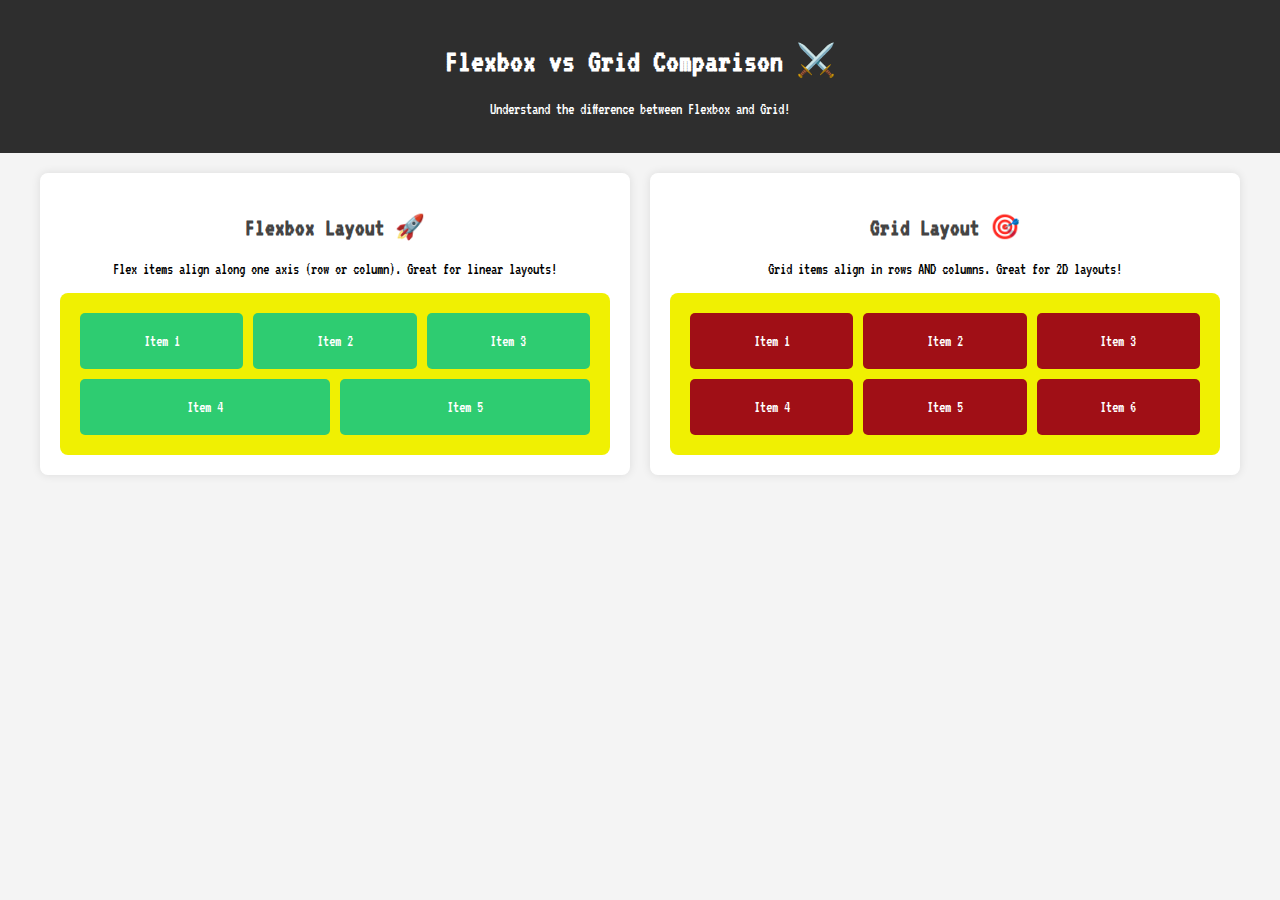
==== pages/flex-grid.html @ 0d8ee2d0 "pages for sessions" ====
<!DOCTYPE html>
<html lang="en">
  <head>
    <meta charset="UTF-8" />
    <meta name="viewport" content="width=device-width, initial-scale=1.0" />
    <title>Flexbox vs Grid Comparison</title>
    <link rel="preconnect" href="https://fonts.googleapis.com" />
    <link rel="preconnect" href="https://fonts.gstatic.com" crossorigin />
    <link
      href="https://fonts.googleapis.com/css2?family=VT323&display=swap"
      rel="stylesheet"
    />
    <style>
      * {
        font-family: "VT323", monospace;
      }
      body {
        margin: 0;
        padding: 0;
        font-family: Arial, sans-serif;
        background-color: #f4f4f4;
      }

      header {
        background-color: #2e2e2e;
        color: white;
        text-align: center;
        padding: 20px;
        position: sticky;
        top: 0;
        z-index: 1000;
      }

      .container {
        display: flex;
        flex-wrap: wrap;
        gap: 20px;
        max-width: 1200px;
        margin: 0 auto;
        padding: 20px;
      }

      .flex-section,
      .grid-section {
        flex: 1 1 500px;
        background-color: #fff;
        border-radius: 8px;
        box-shadow: 0 0 10px rgba(0, 0, 0, 0.1);
        padding: 20px;
      }

      h2 {
        text-align: center;
        color: #444;
      }

      .flex-container {
        display: flex;
        gap: 10px;
        flex-wrap: wrap;
        justify-content: center;
        background-color: #f0f002;
        padding: 20px;
        border-radius: 8px;
      }

      .flex-item {
        background-color: #2ecc71;
        color: white;
        padding: 20px;
        text-align: center;
        border-radius: 5px;
        flex: 1 1 100px;
      }

      /* Grid Demo */
      .grid-container {
        display: grid;
        grid-template-columns: repeat(3, 1fr);
        gap: 10px;
        background-color: #f0f002;
        padding: 20px;
        border-radius: 8px;
      }

      .grid-item {
        background-color: #a00f16;
        color: white;
        padding: 20px;
        text-align: center;
        border-radius: 5px;
      }

      @media (max-width: 900px) {
        .container {
          flex-direction: column;
        }
      }

      @media (max-width: 600px) {
        .flex-container {
          flex-direction: column;
        }

        .grid-container {
          grid-template-columns: 1fr;
        }
      }
    </style>
  </head>

  <body>
    <header>
      <h1>Flexbox vs Grid Comparison ⚔️</h1>
      <p>Understand the difference between Flexbox and Grid!</p>
    </header>

    <div class="container">
      <!-- Flexbox Section -->
      <section class="flex-section">
        <h2>Flexbox Layout 🚀</h2>
        <p style="text-align: center">
          Flex items align along one axis (row or column). Great for linear
          layouts!
        </p>
        <div class="flex-container">
          <div class="flex-item">Item 1</div>
          <div class="flex-item">Item 2</div>
          <div class="flex-item">Item 3</div>
          <div class="flex-item">Item 4</div>
          <div class="flex-item">Item 5</div>
        </div>
      </section>

      <!-- Grid Section -->
      <section class="grid-section">
        <h2>Grid Layout 🎯</h2>
        <p style="text-align: center">
          Grid items align in rows AND columns. Great for 2D layouts!
        </p>
        <div class="grid-container">
          <div class="grid-item">Item 1</div>
          <div class="grid-item">Item 2</div>
          <div class="grid-item">Item 3</div>
          <div class="grid-item">Item 4</div>
          <div class="grid-item">Item 5</div>
          <div class="grid-item">Item 6</div>
        </div>
      </section>
    </div>
  </body>
</html>
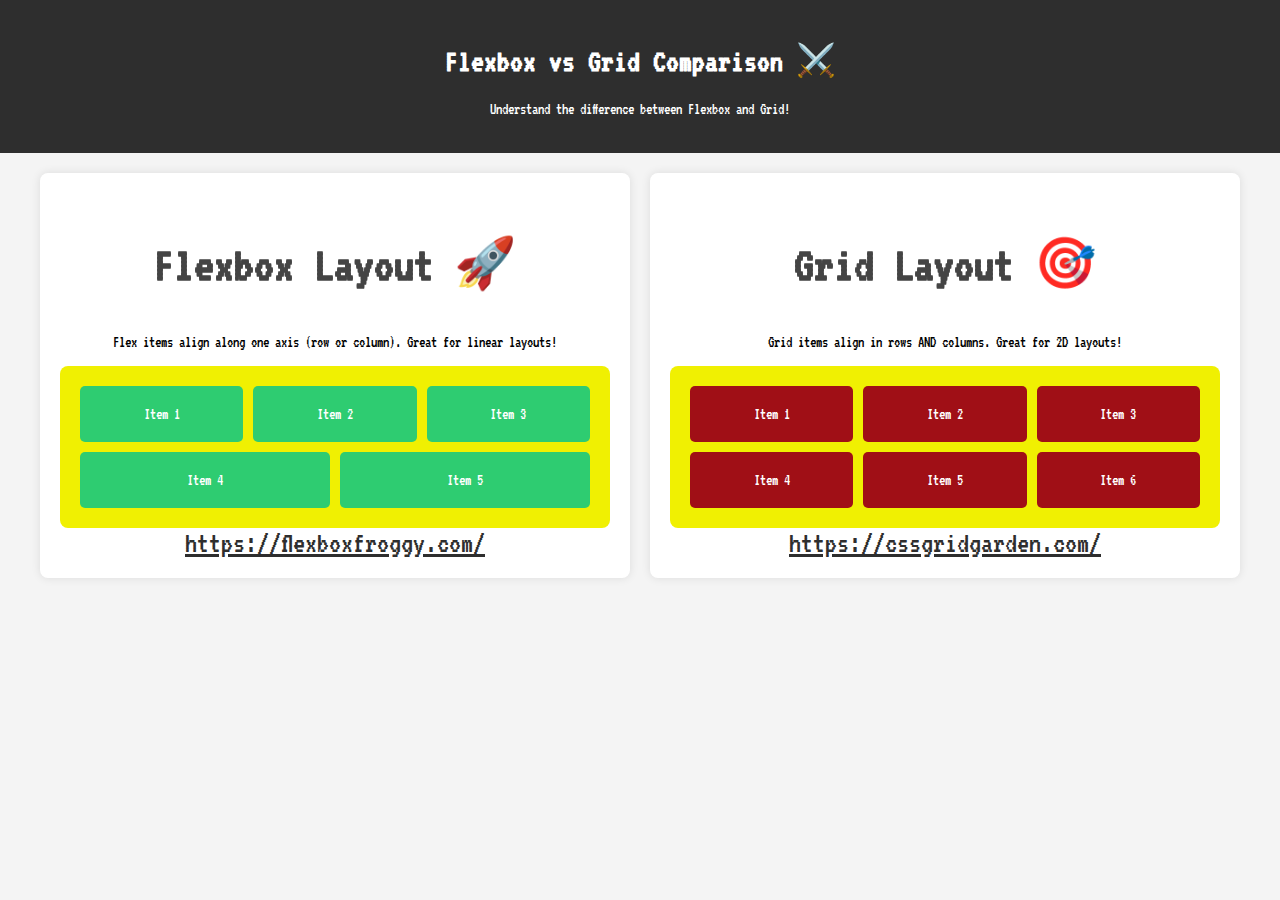
==== commit e0a91d31: "added links for session feasiblity" ====
--- a/pages/flex-grid.html
+++ b/pages/flex-grid.html
@@ -52,6 +52,7 @@
       h2 {
         text-align: center;
         color: #444;
+        font-size: 50px;
       }
 
       .flex-container {
@@ -89,6 +90,13 @@
         padding: 20px;
         text-align: center;
         border-radius: 5px;
+      }
+
+      .links{
+        color: #2e2e2e;
+        font-size: 30px;
+        display: block;
+        text-align: center;
       }
 
       @media (max-width: 900px) {
@@ -130,6 +138,7 @@
           <div class="flex-item">Item 4</div>
           <div class="flex-item">Item 5</div>
         </div>
+        <a class="links" href="https://flexboxfroggy.com/">https://flexboxfroggy.com/</a>
       </section>
 
       <!-- Grid Section -->
@@ -146,6 +155,7 @@
           <div class="grid-item">Item 5</div>
           <div class="grid-item">Item 6</div>
         </div>
+        <a class="links" href="https://cssgridgarden.com/">https://cssgridgarden.com/</a>
       </section>
     </div>
   </body>
